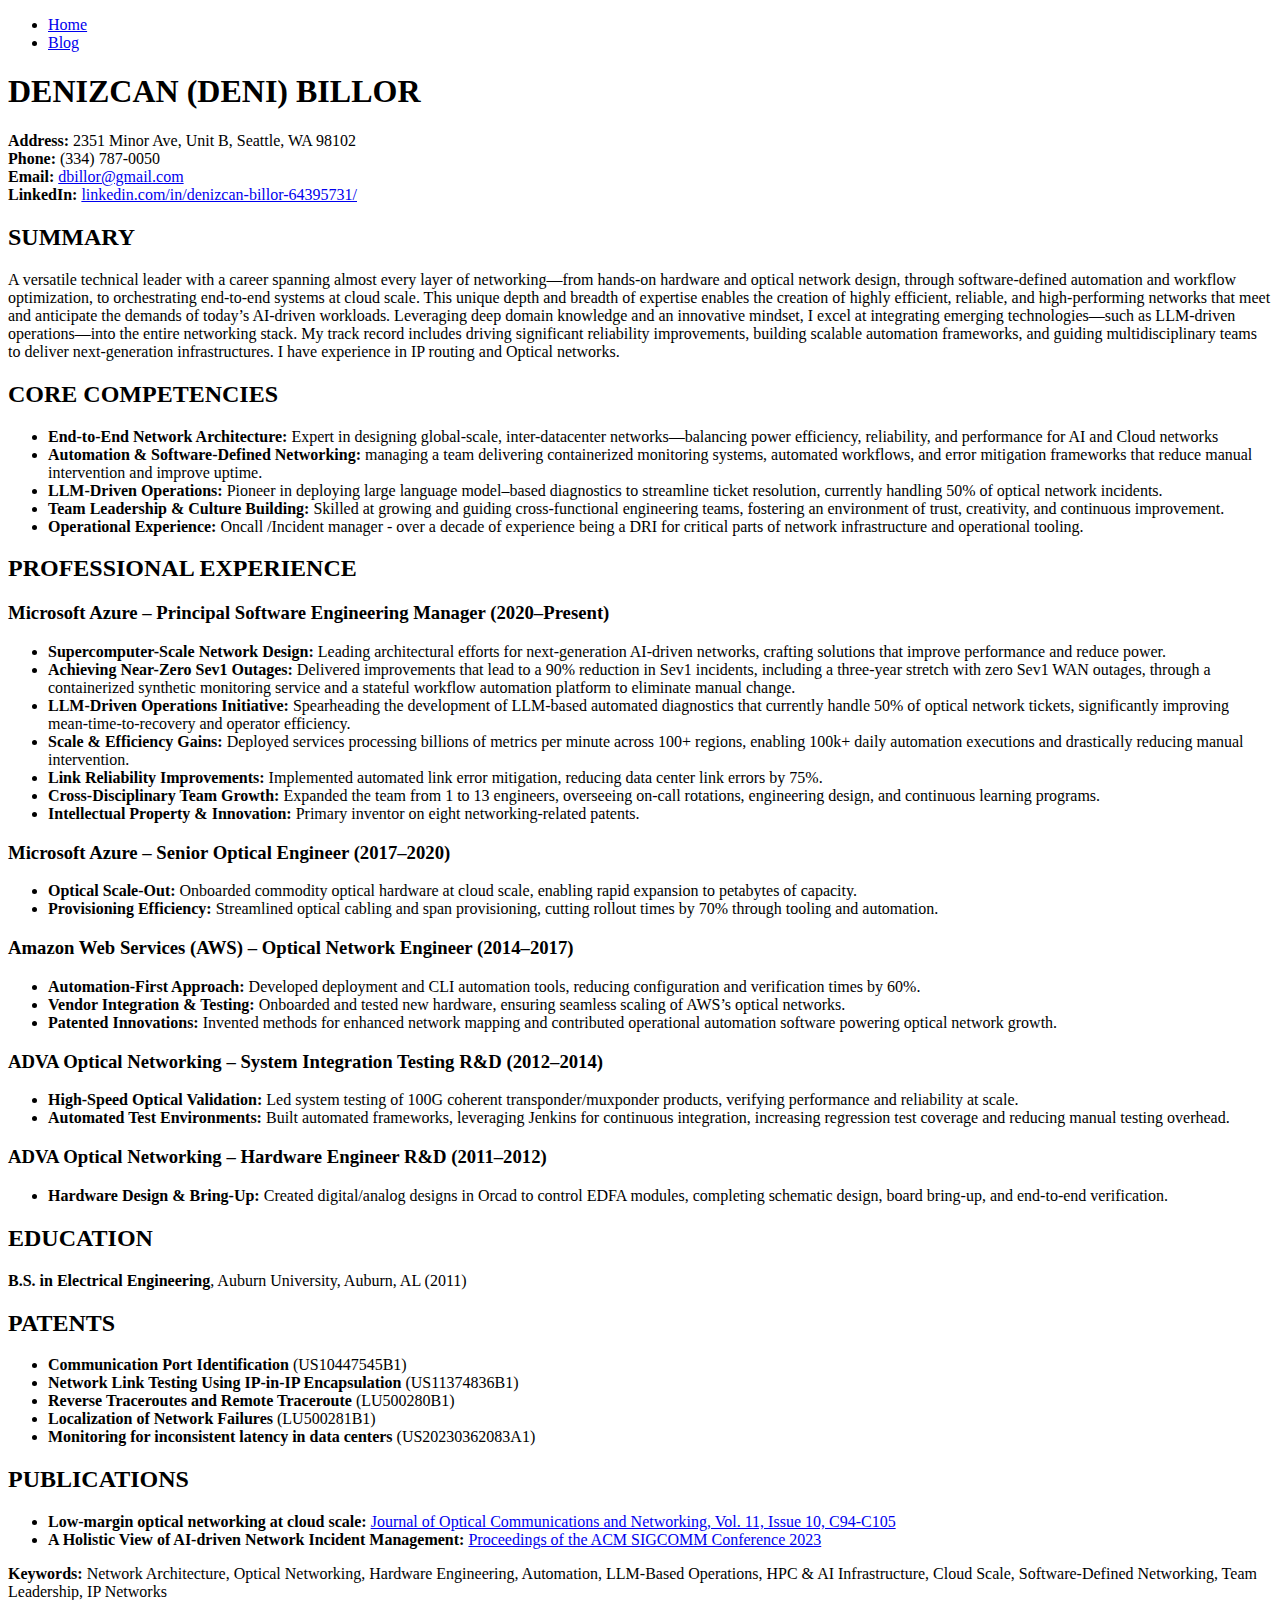
==== resume.html @ 25fa5373 "Update resume.html" ====
<!DOCTYPE html>
<html lang="en">
<head>
  <meta charset="UTF-8" />
  <meta name="viewport" content="width=device-width, initial-scale=1.0"/>
  <title>Resume - Denizcan (Deni) Billor</title>
  <link rel="preconnect" href="https://fonts.gstatic.com">
  <link href="https://fonts.googleapis.com/css2?family=Orbitron:wght@400;500;700&display=swap" rel="stylesheet">
  <link rel="stylesheet" href="style.css" />
</head>
<body class="resume-body">
  <header class="navbar-wrapper">
    <nav class="navbar">
      <ul class="nav-links">
        <li><a href="index.html">Home</a></li>
        <li><a href="blog.html">Blog</a></li>
      </ul>
    </nav>
  </header>
  <section class="resume-section">
    <h1>DENIZCAN (DENI) BILLOR</h1>
    <p class="contact-info">
      <strong>Address:</strong> 2351 Minor Ave, Unit B, Seattle, WA 98102<br>
      <strong>Phone:</strong> (334) 787-0050<br>
      <strong>Email:</strong> <a href="mailto:dbillor@gmail.com">dbillor@gmail.com</a><br>
      <strong>LinkedIn:</strong> <a href="https://linkedin.com/in/denizcan-billor-64395731/" target="_blank">linkedin.com/in/denizcan-billor-64395731/</a>
    </p>

    <h2>SUMMARY</h2>
    <p>A versatile technical leader with a career spanning almost every layer of networking—from hands-on hardware and optical network design, through software-defined automation and workflow optimization, to orchestrating end-to-end systems at cloud scale. This unique depth and breadth of expertise enables the creation of highly efficient, reliable, and high-performing networks that meet and anticipate the demands of today’s AI-driven workloads. Leveraging deep domain knowledge and an innovative mindset, I excel at integrating emerging technologies—such as LLM-driven operations—into the entire networking stack. My track record includes driving significant reliability improvements, building scalable automation frameworks, and guiding multidisciplinary teams to deliver  next-generation infrastructures. I have experience in IP routing and Optical networks.</p>

    <h2>CORE COMPETENCIES</h2>
    <ul>
      <li><strong>End-to-End Network Architecture:</strong> Expert in designing global-scale, inter-datacenter networks—balancing power efficiency, reliability, and performance for AI and Cloud networks</li>
      <li><strong>Automation & Software-Defined Networking:</strong> managing a team delivering containerized monitoring systems, automated workflows, and error mitigation frameworks that reduce manual intervention and improve uptime.</li>
      <li><strong>LLM-Driven Operations:</strong> Pioneer in deploying large language model–based diagnostics to streamline ticket resolution, currently handling 50% of optical network incidents.</li>
      <li><strong>Team Leadership & Culture Building:</strong> Skilled at growing and guiding cross-functional engineering teams, fostering an environment of trust, creativity, and continuous improvement.</li>
      <li><strong>Operational Experience:</strong> Oncall /Incident manager - over a decade of experience being a DRI for critical parts of network infrastructure and operational tooling.</li>
    </ul>

    <h2>PROFESSIONAL EXPERIENCE</h2>
    <h3>Microsoft Azure – Principal Software Engineering Manager (2020–Present)</h3>
    <ul>
      <li><strong>Supercomputer-Scale Network Design:</strong> Leading architectural efforts for next-generation AI-driven networks, crafting solutions that improve performance and reduce power.</li>
      <li><strong>Achieving Near-Zero Sev1 Outages:</strong> Delivered improvements that lead to a 90% reduction in Sev1 incidents, including a three-year stretch with zero Sev1 WAN outages, through a containerized synthetic monitoring service and a stateful workflow automation platform to eliminate manual change.</li>
      <li><strong>LLM-Driven Operations Initiative:</strong> Spearheading the development of LLM-based automated diagnostics that currently handle 50% of optical network tickets, significantly improving mean-time-to-recovery and operator efficiency.</li>
      <li><strong>Scale & Efficiency Gains:</strong> Deployed services processing billions of metrics per minute across 100+ regions, enabling 100k+ daily automation executions and drastically reducing manual intervention.</li>
      <li><strong>Link Reliability Improvements:</strong> Implemented automated link error mitigation, reducing data center link errors by 75%.</li>
      <li><strong>Cross-Disciplinary Team Growth:</strong> Expanded the team from 1 to 13 engineers, overseeing on-call rotations, engineering design, and continuous learning programs.</li>
      <li><strong>Intellectual Property & Innovation:</strong> Primary inventor on eight networking-related patents.</li>
    </ul>

    <h3>Microsoft Azure – Senior Optical Engineer (2017–2020)</h3>
    <ul>
      <li><strong>Optical Scale-Out:</strong> Onboarded commodity optical hardware at cloud scale, enabling rapid expansion to petabytes of capacity.</li>
      <li><strong>Provisioning Efficiency:</strong> Streamlined optical cabling and span provisioning, cutting rollout times by 70% through tooling and automation.</li>
    </ul>

    <h3>Amazon Web Services (AWS) – Optical Network Engineer (2014–2017)</h3>
    <ul>
      <li><strong>Automation-First Approach:</strong> Developed deployment and CLI automation tools, reducing configuration and verification times by 60%.</li>
      <li><strong>Vendor Integration & Testing:</strong> Onboarded and tested new hardware, ensuring seamless scaling of AWS’s optical networks.</li>
      <li><strong>Patented Innovations:</strong> Invented methods for enhanced network mapping and contributed operational automation software powering optical network growth.</li>
    </ul>

    <h3>ADVA Optical Networking – System Integration Testing R&D (2012–2014)</h3>
    <ul>
      <li><strong>High-Speed Optical Validation:</strong> Led system testing of 100G coherent transponder/muxponder products, verifying performance and reliability at scale.</li>
      <li><strong>Automated Test Environments:</strong> Built automated frameworks, leveraging Jenkins for continuous integration, increasing regression test coverage and reducing manual testing overhead.</li>
    </ul>

    <h3>ADVA Optical Networking – Hardware Engineer R&D (2011–2012)</h3>
    <ul>
      <li><strong>Hardware Design & Bring-Up:</strong> Created digital/analog designs in Orcad to control EDFA modules, completing schematic design, board bring-up, and end-to-end verification.</li>
    </ul>

    <h2>EDUCATION</h2>
    <p><strong>B.S. in Electrical Engineering</strong>, Auburn University, Auburn, AL (2011)</p>

    <h2>PATENTS</h2>
    <ul>
      <li><strong>Communication Port Identification</strong> (US10447545B1)</li>
      <li><strong>Network Link Testing Using IP-in-IP Encapsulation</strong> (US11374836B1)</li>
      <li><strong>Reverse Traceroutes and Remote Traceroute</strong> (LU500280B1)</li>
      <li><strong>Localization of Network Failures</strong> (LU500281B1)</li>
      <li><strong>Monitoring for inconsistent latency in data centers</strong> (US20230362083A1)</li>
    </ul>
     <h2>PUBLICATIONS</h2>
    <ul>
      <li><strong>Low-margin optical networking at cloud scale:</strong> <a href="https://opg.optica.org/directpdfaccess/8b26ce7a-6d36-446a-bd6b592dd05b06a5_418869/jocn-11-10-c94.pdf?da=1&id=418869&seq=0&mobile=no" target="_blank">Journal of Optical Communications and Networking, Vol. 11, Issue 10, C94-C105</a></li>
      <li><strong>A Holistic View of AI-driven Network Incident Management:</strong> <a href="https://dl.acm.org/doi/pdf/10.1145/3626111.3628176" target="_blank">Proceedings of the ACM SIGCOMM Conference 2023</a></li>
    </ul>

    <div class="keywords"><strong>Keywords:</strong> Network Architecture, Optical Networking, Hardware Engineering, Automation, LLM-Based Operations, HPC & AI Infrastructure, Cloud Scale, Software-Defined Networking, Team Leadership, IP Networks</div>
  </section>
</body>
</html>
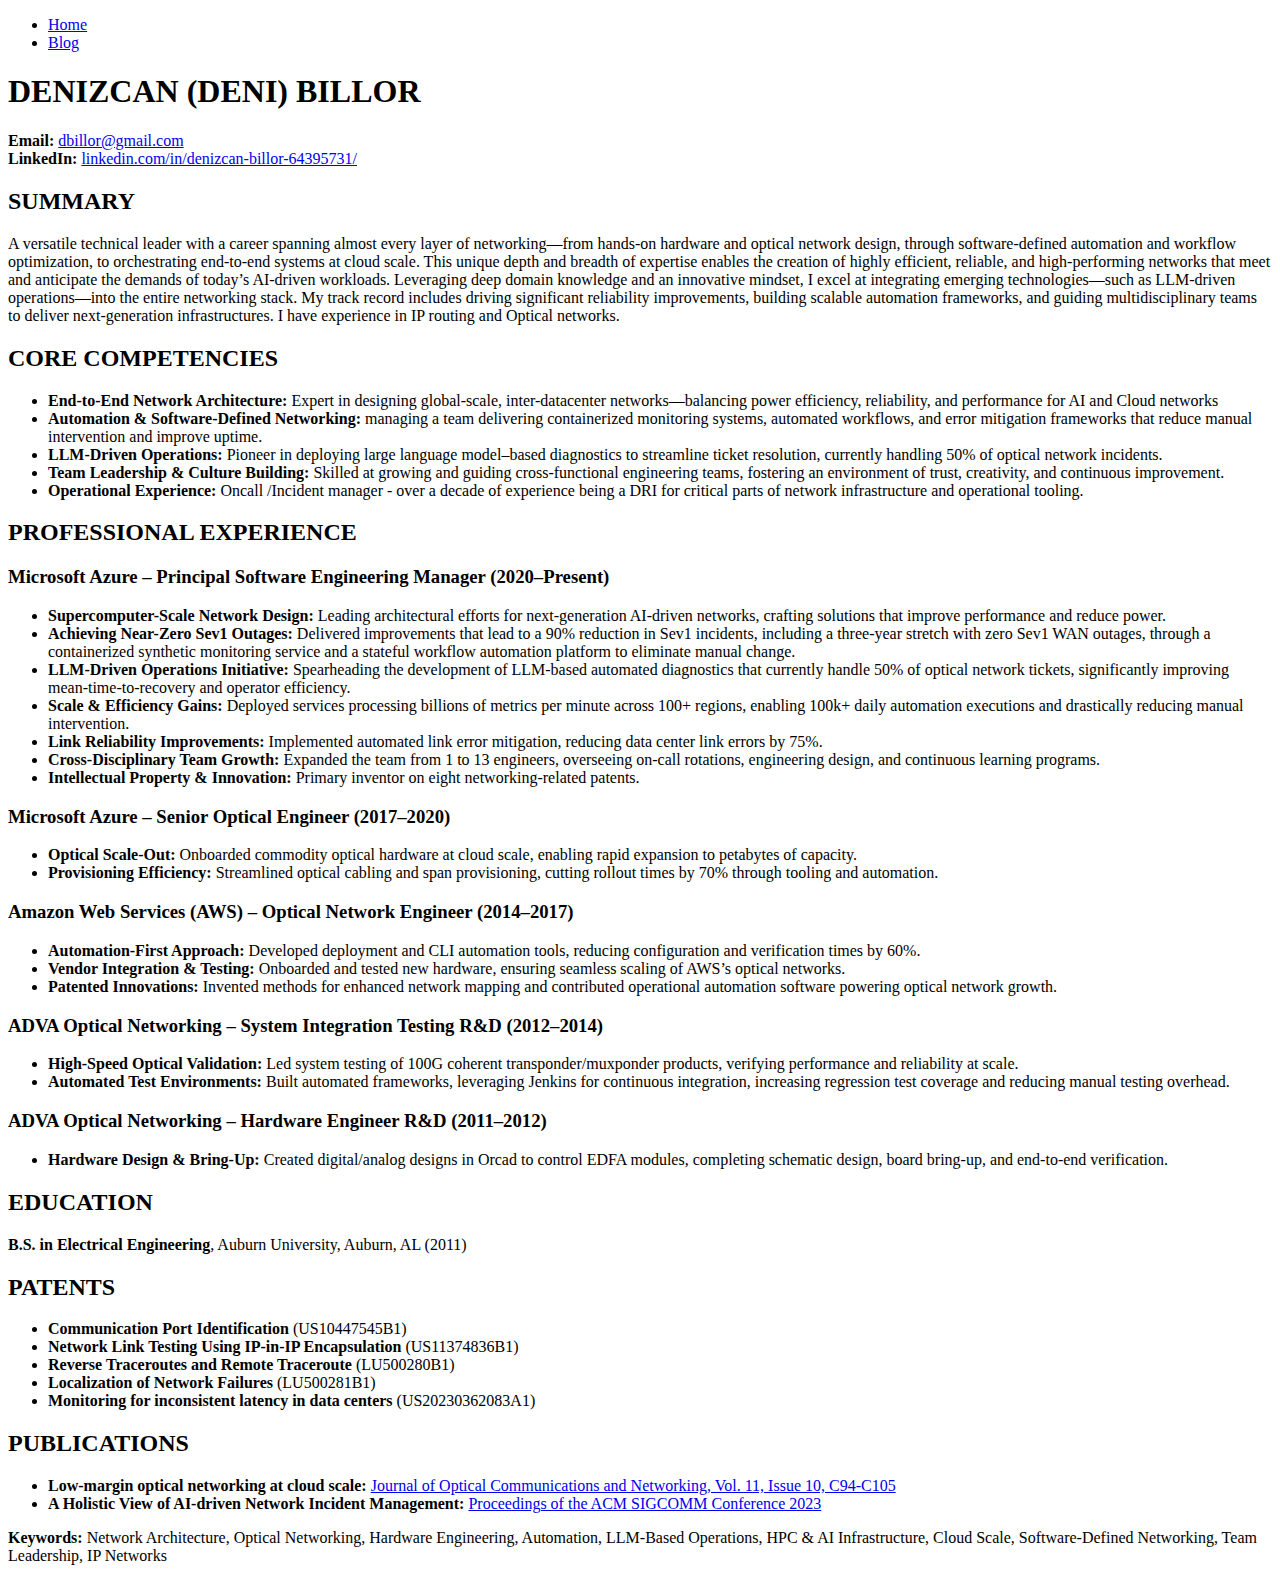
==== commit 3d521aa5: "Update resume.html" ====
--- a/resume.html
+++ b/resume.html
@@ -20,8 +20,6 @@
   <section class="resume-section">
     <h1>DENIZCAN (DENI) BILLOR</h1>
     <p class="contact-info">
-      <strong>Address:</strong> 2351 Minor Ave, Unit B, Seattle, WA 98102<br>
-      <strong>Phone:</strong> (334) 787-0050<br>
       <strong>Email:</strong> <a href="mailto:dbillor@gmail.com">dbillor@gmail.com</a><br>
       <strong>LinkedIn:</strong> <a href="https://linkedin.com/in/denizcan-billor-64395731/" target="_blank">linkedin.com/in/denizcan-billor-64395731/</a>
     </p>
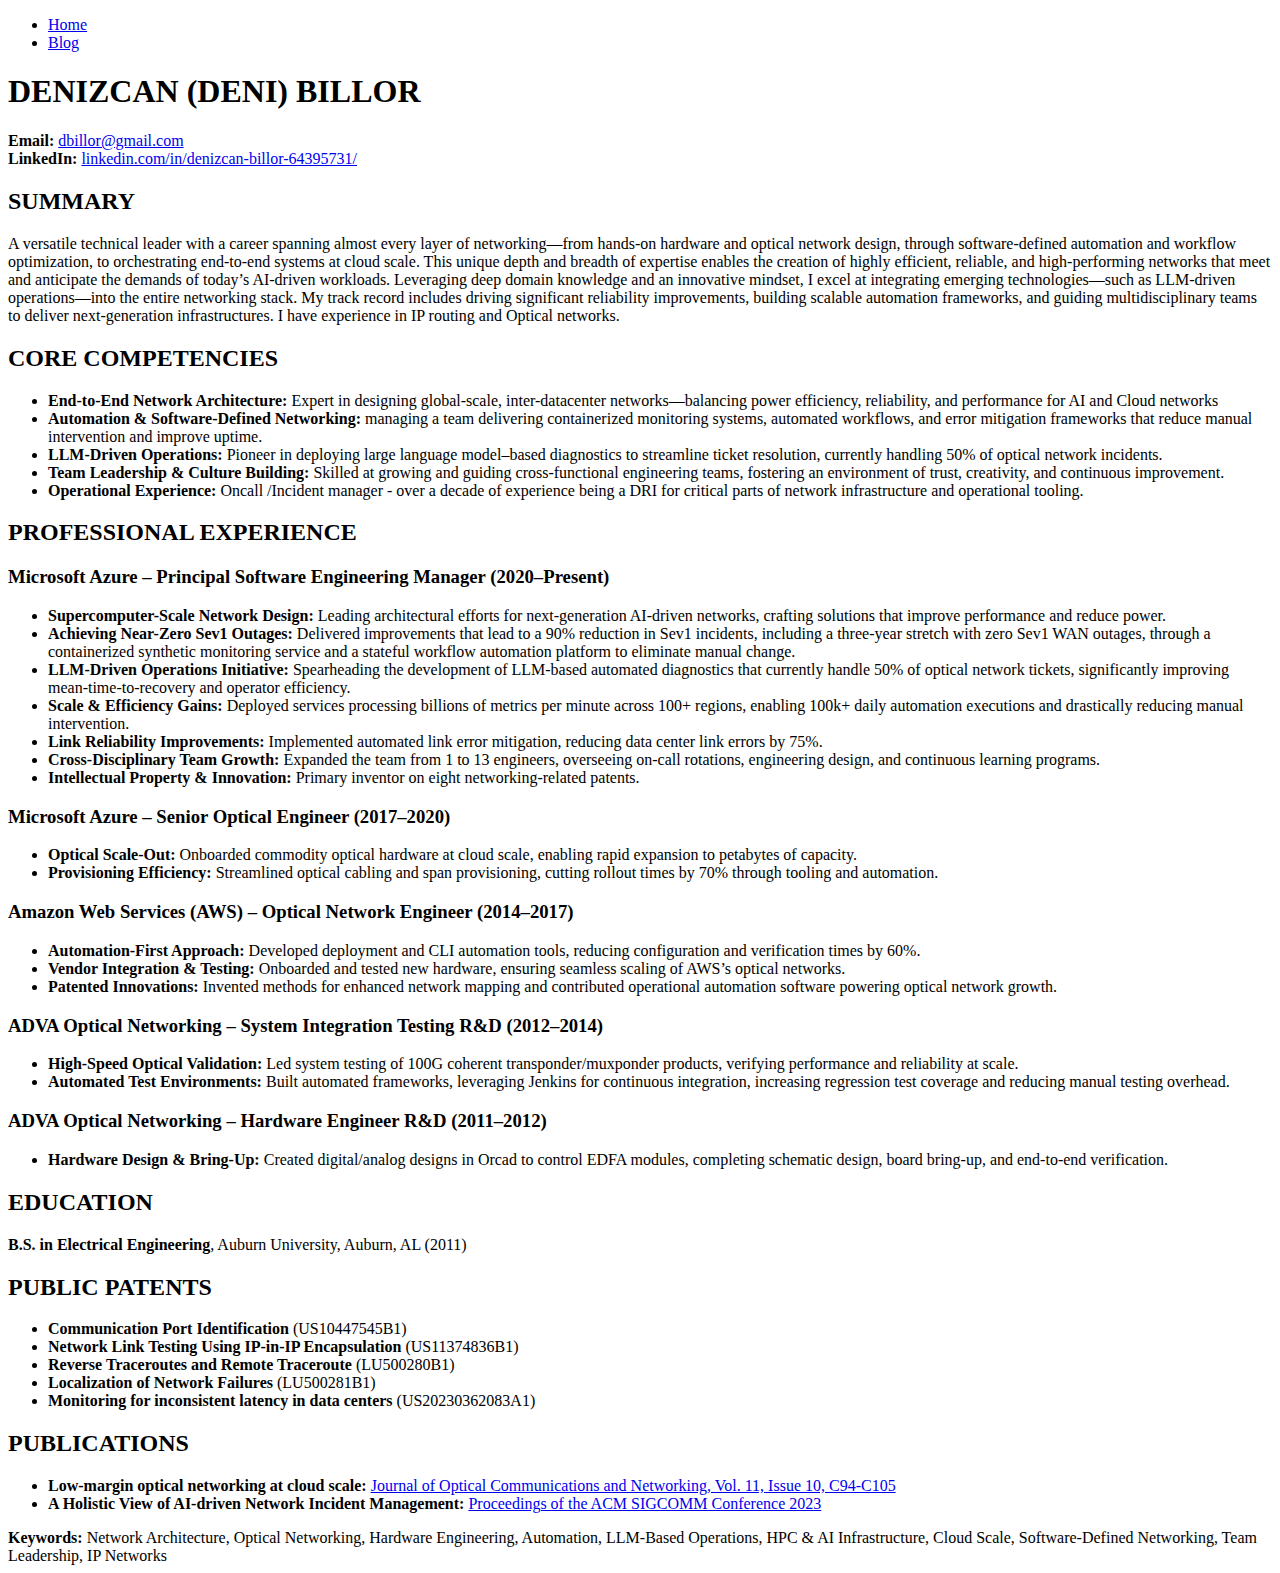
==== commit 454756c6: "Update resume.html" ====
--- a/resume.html
+++ b/resume.html
@@ -75,7 +75,7 @@
     <h2>EDUCATION</h2>
     <p><strong>B.S. in Electrical Engineering</strong>, Auburn University, Auburn, AL (2011)</p>
 
-    <h2>PATENTS</h2>
+    <h2>PUBLIC PATENTS</h2>
     <ul>
       <li><strong>Communication Port Identification</strong> (US10447545B1)</li>
       <li><strong>Network Link Testing Using IP-in-IP Encapsulation</strong> (US11374836B1)</li>
